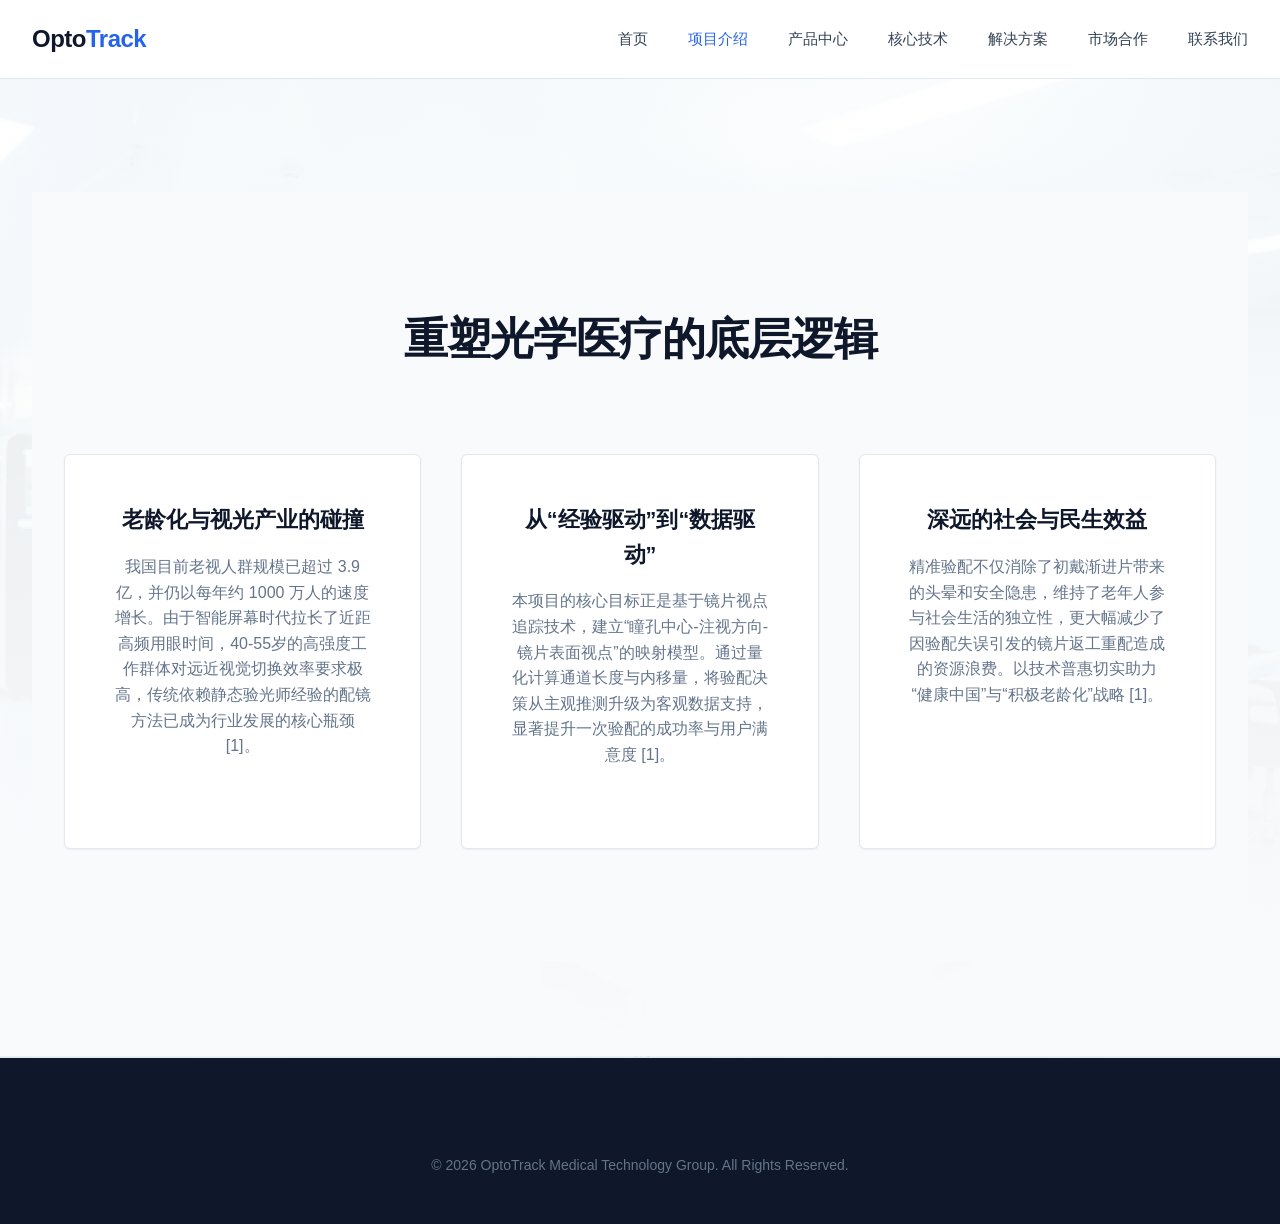
==== 1about.html @ 02848733 "Second Version" ====
<!DOCTYPE html>
<html lang="zh-CN">
<head>
    <meta charset="UTF-8">
    <meta name="viewport" content="width=device-width, initial-scale=1.0">
    <title>项目介绍 | OptoTrack 智能验配系统</title>
    <link rel="stylesheet" href="style.css">
</head>
<body>
    <header class="nav-header">
        <div class="nav-container">
            <a href="index.html" class="logo-brand">Opto<span>Track</span></a>
            <ul class="nav-menu">
                <li><a href="index.html">首页</a></li>
                <li><a href="1about.html" class="active">项目介绍</a></li>
                <li><a href="2product.html">产品中心</a></li>
                <li><a href="3tech.html">核心技术</a></li>
                <li><a href="4solu.html">解决方案</a></li>
                <li><a href="5market.html">市场合作</a></li>
                <li><a href="index.html#contact-footer">联系我们</a></li>
            </ul>
        </div>
    </header>

    <main>
        <section class="sub-page-hero" style="background-image: linear-gradient(rgba(255, 255, 255, 0.9), rgba(248, 250, 252, 1)), url('image/4.jpg');">
        
        <section class="section-wrapper alt-bg">
            <div class="section-header">
                <h2 class="section-title">重塑光学医疗的底层逻辑</h2>
            </div>
            <div class="grid-container">
                <div class="feature-card">
                    <h3 class="card-title">老龄化与视光产业的碰撞</h3>
                    <p class="card-desc">我国目前老视人群规模已超过 3.9 亿，并仍以每年约 1000 万人的速度增长。由于智能屏幕时代拉长了近距高频用眼时间，40-55岁的高强度工作群体对远近视觉切换效率要求极高，传统依赖静态验光师经验的配镜方法已成为行业发展的核心瓶颈 [1]。</p>
                </div>
                <div class="feature-card">
                    <h3 class="card-title">从“经验驱动”到“数据驱动”</h3>
                    <p class="card-desc">本项目的核心目标正是基于镜片视点追踪技术，建立“瞳孔中心-注视方向-镜片表面视点”的映射模型。通过量化计算通道长度与内移量，将验配决策从主观推测升级为客观数据支持，显著提升一次验配的成功率与用户满意度 [1]。</p>
                </div>
                <div class="feature-card">
                    <h3 class="card-title">深远的社会与民生效益</h3>
                    <p class="card-desc">精准验配不仅消除了初戴渐进片带来的头晕和安全隐患，维持了老年人参与社会生活的独立性，更大幅减少了因验配失误引发的镜片返工重配造成的资源浪费。以技术普惠切实助力“健康中国”与“积极老龄化”战略 [1]。</p>
                </div>
            </div>
        </section>
    </main>

    <footer class="footer-global">
        <div class="footer-bottom" style="border-top: none; padding-top:0;">&copy; 2026 OptoTrack Medical Technology Group. All Rights Reserved.</div>
    </footer>
    <script src="script.js"></script>
</body>
</html>
---- style.css ----
:root {
    --clr-primary: #0F172A; 
    --clr-accent: #2563EB; 
    --clr-accent-hover: #1D4ED8;
    --clr-text-main: #334155;
    --clr-text-muted: #64748B;
    --clr-bg-page: #F8FAFC;
    --clr-bg-surface: #FFFFFF;
    --clr-border: #E2E8F0;
    
    --font-stack: -apple-system, BlinkMacSystemFont, "Segoe UI", "PingFang SC", "Hiragino Sans GB", "Microsoft YaHei", sans-serif;
    
    --transition-fast: 0.25s cubic-bezier(0.4, 0, 0.2, 1);
    --shadow-sm: 0 1px 2px 0 rgba(15, 23, 42, 0.05);
    --shadow-md: 0 4px 6px -1px rgba(15, 23, 42, 0.1), 0 2px 4px -1px rgba(15, 23, 42, 0.06);
    --shadow-lg: 0 10px 15px -3px rgba(15, 23, 42, 0.1), 0 4px 6px -2px rgba(15, 23, 42, 0.05);
}

* {
    margin: 0;
    padding: 0;
    box-sizing: border-box;
}

body {
    font-family: var(--font-stack);
    color: var(--clr-text-main);
    background-color: var(--clr-bg-page);
    line-height: 1.6;
    -webkit-font-smoothing: antialiased;
    -moz-osx-font-smoothing: grayscale;
}

.nav-header {
    position: fixed;
    top: 0;
    left: 0;
    width: 100%;
    background-color: rgba(255, 255, 255, 0.95);
    backdrop-filter: blur(12px);
    border-bottom: 1px solid var(--clr-border);
    z-index: 1000;
    transition: all var(--transition-fast);
}

.nav-container {
    max-width: 1280px;
    margin: 0 auto;
    padding: 1.25rem 2rem;
    display: flex;
    justify-content: space-between;
    align-items: center;
    transition: padding var(--transition-fast);
}

.nav-header.scrolled.nav-container {
    padding: 0.75rem 2rem;
}

.logo-brand {
    font-size: 1.5rem;
    font-weight: 800;
    color: var(--clr-primary);
    text-decoration: none;
    letter-spacing: -0.5px;
}

.logo-brand span {
    color: var(--clr-accent);
}

.nav-menu {
    display: flex;
    gap: 2.5rem;
    list-style: none;
}

.nav-menu a {
    text-decoration: none;
    color: var(--clr-text-main);
    font-weight: 500;
    font-size: 0.95rem;
    transition: color var(--transition-fast);
}

.nav-menu a:hover,.nav-menu a.active {
    color: var(--clr-accent);
}

.search-btn {
    background: none;
    border: none;
    cursor: pointer;
    color: var(--clr-text-main);
    font-size: 1.2rem;
    transition: color var(--transition-fast);
}

.search-btn:hover {
    color: var(--clr-accent);
}

.hero-scrolly {
    min-height: 100vh;
    display: flex;
    align-items: center;
    justify-content: center;
    text-align: center;
    background-image: linear-gradient(rgba(255, 255, 255, 0.85), rgba(248, 250, 252, 0.95)), url('image/7.jpg');
    background-size: cover;
    background-position: center;
    background-attachment: fixed; /* 开启视差滚动效果 */
    position: relative;
    padding-top: 80px;
    overflow: hidden;
}

.hero-content {
    max-width: 800px;
    padding: 0 2rem;
    z-index: 2;
    animation: fadeUp 0.8s ease-out forwards;
}

.hero-tagline {
    font-size: 0.875rem;
    text-transform: uppercase;
    letter-spacing: 3px;
    color: var(--clr-accent);
    font-weight: 700;
    margin-bottom: 1.5rem;
    display: block;
}

.hero-title {
    font-size: 4rem;
    font-weight: 800;
    color: var(--clr-primary);
    margin-bottom: 1.5rem;
    line-height: 1.15;
    letter-spacing: -1.5px;
}

.hero-desc {
  text-align: center;
}

.hero-desc p {
  margin: 0 0 12px;
  line-height: 1.8;
}

.hero-desc p:last-child {
  margin-bottom: 0;
}

.hero-cta {
    display: inline-flex;
    align-items: center;
    justify-content: center;
    padding: 1rem 2.5rem;
    background-color: var(--clr-accent);
    color: #FFF;
    text-decoration: none;
    border-radius: 4px;
    font-weight: 600;
    font-size: 1.05rem;
    transition: background-color var(--transition-fast), transform var(--transition-fast);
    box-shadow: var(--shadow-md);
}

.hero-cta:hover {
    background-color: var(--clr-accent-hover);
    transform: translateY(-2px);
}

.sub-page-hero {
    padding: 12rem 2rem 6rem 2rem;
    text-align: center;
    border-bottom: 1px solid var(--clr-border);
    background-image: linear-gradient(rgba(255, 255, 255, 0.9), rgba(248, 250, 252, 1)), url('image/7.jpg');
    background-size: cover;
    background-position: center;
}

.trust-bar {
    background-color: var(--clr-bg-surface);
    padding: 3.5rem 0;
    border-bottom: 1px solid var(--clr-border);
}

.trust-container {
    max-width: 1280px;
    margin: 0 auto;
    display: flex;
    justify-content: space-between;
    align-items: center;
    flex-wrap: wrap;
    padding: 0 2rem;
}

.trust-item {
    text-align: center;
    flex: 1;
    min-width: 200px;
    padding: 1rem;
    position: relative;
}

.trust-item:not(:last-child)::after {
    content: '';
    position: absolute;
    right: 0;
    top: 20%;
    height: 60%;
    width: 1px;
    background-color: var(--clr-border);
}

.trust-metric {
    font-size: 2.5rem;
    font-weight: 800;
    color: var(--clr-primary);
    display: block;
    line-height: 1;
    margin-bottom: 0.5rem;
}

.trust-label {
    font-size: 0.875rem;
    color: var(--clr-text-muted);
    font-weight: 500;
    letter-spacing: 0.5px;
}

.section-wrapper {
    padding: 7rem 2rem;
    background-color: var(--clr-bg-surface);
}

.section-wrapper.alt-bg {
    background-color: var(--clr-bg-page);
}

.section-header {
    text-align: center;
    max-width: 760px;
    margin: 0 auto 5rem auto;
}

.section-title {
    font-size: 2.75rem;
    font-weight: 800;
    color: var(--clr-primary);
    margin-bottom: 1rem;
    letter-spacing: -1px;
}

.section-subtitle {
    font-size: 1.25rem;
    color: var(--clr-text-muted);
}

.grid-container {
    max-width: 1280px;
    margin: 0 auto;
    display: grid;
    grid-template-columns: repeat(auto-fit, minmax(320px, 1fr));
    gap: 2.5rem;
}

.feature-card {
    background: var(--clr-bg-surface);
    padding: 3rem;
    border-radius: 6px;
    box-shadow: var(--shadow-sm);
    border: 1px solid var(--clr-border);
    transition: transform var(--transition-fast), box-shadow var(--transition-fast);
    display: flex;
    flex-direction: column;
}

.feature-card:hover {
    transform: translateY(-8px);
    box-shadow: var(--shadow-lg);
    border-color: #CBD5E1;
}

.card-icon {
    font-size: 2.5rem;
    margin-bottom: 2rem;
}

.card-title {
    font-size: 1.35rem;
    font-weight: 700;
    color: var(--clr-primary);
    margin-bottom: 1rem;
}

.card-desc {
    color: var(--clr-text-muted);
    margin-bottom: 2rem;
    flex-grow: 1;
}

.card-link {
    color: var(--clr-accent);
    text-decoration: none;
    font-weight: 600;
    cursor: pointer;
    display: inline-flex;
    align-items: center;
    font-size: 0.95rem;
    transition: color var(--transition-fast);
}

.card-link:hover {
    color: var(--clr-accent-hover);
}

.card-link::after {
    content: '→';
    margin-left: 0.5rem;
    transition: transform var(--transition-fast);
}

.card-link:hover::after {
    transform: translateX(4px);
}

.modal-overlay {
    position: fixed;
    top: 0;
    left: 0;
    width: 100%;
    height: 100%;
    background-color: rgba(15, 23, 42, 0.6);
    backdrop-filter: blur(8px);
    display: flex;
    justify-content: center;
    align-items: center;
    z-index: 2000;
    opacity: 0;
    visibility: hidden;
    transition: opacity var(--transition-fast), visibility var(--transition-fast);
}

.modal-overlay.active {
    opacity: 1;
    visibility: visible;
}

.modal-content {
    background-color: var(--clr-bg-surface);
    width: 90%;
    max-width: 720px;
    max-height: 85vh;
    border-radius: 8px;
    padding: 3.5rem;
    position: relative;
    overflow-y: auto;
    transform: translateY(30px);
    transition: transform 0.4s cubic-bezier(0.16, 1, 0.3, 1);
    box-shadow: 0 25px 50px -12px rgba(0, 0, 0, 0.25);
}

.modal-overlay.active.modal-content {
    transform: translateY(0);
}

.modal-close {
    position: absolute;
    top: 1.5rem;
    right: 1.5rem;
    width: 40px;
    height: 40px;
    background: var(--clr-bg-page);
    border: none;
    border-radius: 50%;
    font-size: 1.5rem;
    color: var(--clr-text-muted);
    cursor: pointer;
    display: flex;
    align-items: center;
    justify-content: center;
    transition: all var(--transition-fast);
}

.modal-close:hover {
    background: #F1F5F9;
    color: var(--clr-primary);
    transform: rotate(90deg);
}

.modal-body h3 {
    font-size: 2rem;
    font-weight: 800;
    color: var(--clr-primary);
    margin-bottom: 2rem;
    letter-spacing: -0.5px;
}

.modal-body p {
    margin-bottom: 1.25rem;
    color: var(--clr-text-main);
    font-size: 1.1rem;
}

.modal-body ul {
    margin-left: 1.5rem;
    margin-bottom: 1.5rem;
}

.modal-body li {
    margin-bottom: 0.75rem;
    color: var(--clr-text-main);
}

.footer-global {
    background-color: var(--clr-primary);
    color: #FFFFFF;
    padding: 6rem 2rem 3rem 2rem;
}

.footer-container {
    max-width: 1280px;
    margin: 0 auto;
    display: grid;
    grid-template-columns: 2fr 1fr 1fr 1.5fr;
    gap: 4rem;
    margin-bottom: 4rem;
}

.footer-col h4 {
    font-size: 1.1rem;
    font-weight: 600;
    margin-bottom: 2rem;
    color: #F8FAFC;
    letter-spacing: 0.5px;
}

.footer-col ul {
    list-style: none;
}

.footer-col ul li {
    margin-bottom: 1rem;
}

.footer-col ul a {
    color: #94A3B8;
    text-decoration: none;
    transition: color var(--transition-fast);
}

.footer-col ul a:hover {
    color: #FFFFFF;
}

.footer-bottom {
    max-width: 1280px;
    margin: 0 auto;
    padding-top: 2.5rem;
    border-top: 1px solid rgba(255, 255, 255, 0.1);
    text-align: center;
    color: #64748B;
    font-size: 0.875rem;
}

@media (max-width: 1024px) {
  .hero-title { font-size: 3.25rem; }
  .footer-container { grid-template-columns: repeat(2, 1fr); }
  .trust-item:not(:last-child)::after { display: none; }
}

@media (max-width: 768px) {
  .nav-menu { display: none; }
  .hero-title { font-size: 2.5rem; }
  .hero-desc {
  text-align: center;
}

  .hero-desc p {
  margin: 0 0 12px;
  line-height: 1.8;
}

  .hero-desc p:last-child {
  margin-bottom: 0;
}
  .section-title { font-size: 2.25rem; }
  .section-wrapper { padding: 4rem 2rem; }
  .modal-content { padding: 2.5rem 1.5rem; }
  .footer-container { grid-template-columns: 1fr; gap: 2.5rem; }
}

@keyframes fadeUp {
    from { opacity: 0; transform: translateY(20px); }
    to { opacity: 1; transform: translateY(0); }
}
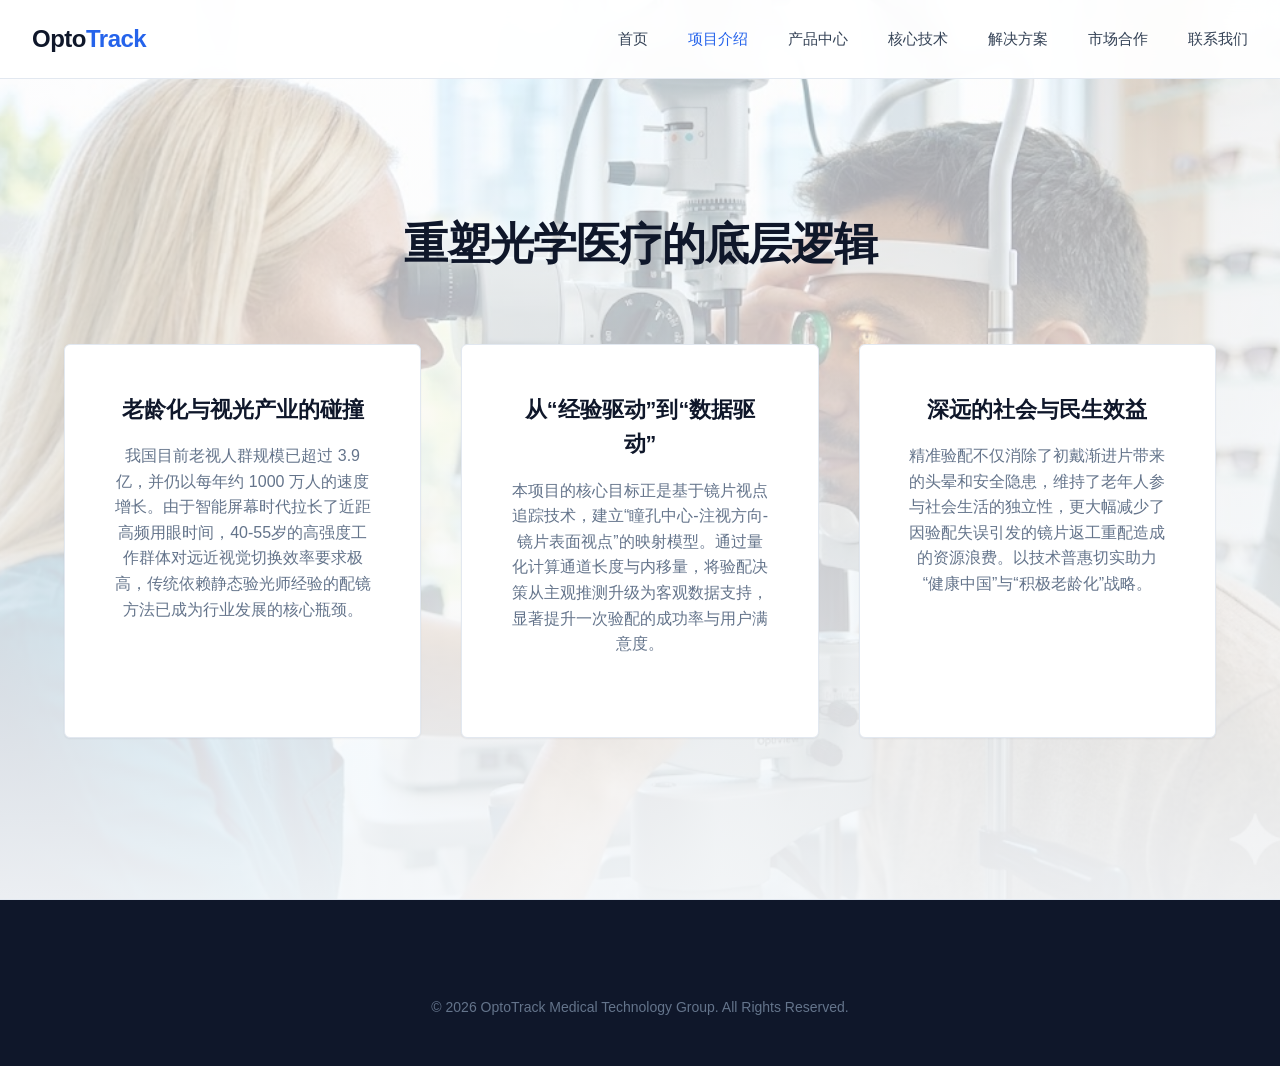
==== commit c87e90d9: "v2.0.1" ====
--- a/1about.html
+++ b/1about.html
@@ -23,26 +23,42 @@
     </header>
 
     <main>
-        <section class="sub-page-hero" style="background-image: linear-gradient(rgba(255, 255, 255, 0.9), rgba(248, 250, 252, 1)), url('image/4.jpg');">
+        <section class="sub-page-hero" style="
+            background-image: linear-gradient(rgba(255, 255, 255, 0.6), rgba(248, 250, 252, 0.95)), url('image/11.jpg');
+            background-size: cover;
+            background-position: center;
+            background-repeat: no-repeat;
+            min-height: 100vh;        
+            display: flex;             
+            flex-direction: column;    
+            justify-content: center;   
+            align-items: center;       
+            padding-top: 80px;         
+            padding-bottom: 2rem;
+            box-sizing: border-box;
+        ">
         
-        <section class="section-wrapper alt-bg">
-            <div class="section-header">
-                <h2 class="section-title">重塑光学医疗的底层逻辑</h2>
-            </div>
-            <div class="grid-container">
-                <div class="feature-card">
-                    <h3 class="card-title">老龄化与视光产业的碰撞</h3>
-                    <p class="card-desc">我国目前老视人群规模已超过 3.9 亿，并仍以每年约 1000 万人的速度增长。由于智能屏幕时代拉长了近距高频用眼时间，40-55岁的高强度工作群体对远近视觉切换效率要求极高，传统依赖静态验光师经验的配镜方法已成为行业发展的核心瓶颈 [1]。</p>
+            <div class="section-wrapper" style="background: transparent; padding: 0; width: 100%; max-width: 1280px;">
+                <div class="section-header" style="margin-bottom: 4rem;">
+                    <h2 class="section-title" style="text-align: center;">重塑光学医疗的底层逻辑</h2>
                 </div>
-                <div class="feature-card">
-                    <h3 class="card-title">从“经验驱动”到“数据驱动”</h3>
-                    <p class="card-desc">本项目的核心目标正是基于镜片视点追踪技术，建立“瞳孔中心-注视方向-镜片表面视点”的映射模型。通过量化计算通道长度与内移量，将验配决策从主观推测升级为客观数据支持，显著提升一次验配的成功率与用户满意度 [1]。</p>
-                </div>
-                <div class="feature-card">
-                    <h3 class="card-title">深远的社会与民生效益</h3>
-                    <p class="card-desc">精准验配不仅消除了初戴渐进片带来的头晕和安全隐患，维持了老年人参与社会生活的独立性，更大幅减少了因验配失误引发的镜片返工重配造成的资源浪费。以技术普惠切实助力“健康中国”与“积极老龄化”战略 [1]。</p>
+                
+                <div class="grid-container" style="padding: 0 2rem;">
+                    <div class="feature-card">
+                        <h3 class="card-title">老龄化与视光产业的碰撞</h3>
+                        <p class="card-desc">我国目前老视人群规模已超过 3.9 亿，并仍以每年约 1000 万人的速度增长。由于智能屏幕时代拉长了近距高频用眼时间，40-55岁的高强度工作群体对远近视觉切换效率要求极高，传统依赖静态验光师经验的配镜方法已成为行业发展的核心瓶颈。</p>
+                    </div>
+                    <div class="feature-card">
+                        <h3 class="card-title">从“经验驱动”到“数据驱动”</h3>
+                        <p class="card-desc">本项目的核心目标正是基于镜片视点追踪技术，建立“瞳孔中心-注视方向-镜片表面视点”的映射模型。通过量化计算通道长度与内移量，将验配决策从主观推测升级为客观数据支持，显著提升一次验配的成功率与用户满意度。</p>
+                    </div>
+                    <div class="feature-card">
+                        <h3 class="card-title">深远的社会与民生效益</h3>
+                        <p class="card-desc">精准验配不仅消除了初戴渐进片带来的头晕和安全隐患，维持了老年人参与社会生活的独立性，更大幅减少了因验配失误引发的镜片返工重配造成的资源浪费。以技术普惠切实助力“健康中国”与“积极老龄化”战略。</p>
+                    </div>
                 </div>
             </div>
+            
         </section>
     </main>
 
--- a/style.css
+++ b/style.css
@@ -106,7 +106,7 @@
     align-items: center;
     justify-content: center;
     text-align: center;
-    background-image: linear-gradient(rgba(255, 255, 255, 0.85), rgba(248, 250, 252, 0.95)), url('image/7.jpg');
+    background-image: linear-gradient(rgba(255, 255, 255, 0.85), rgba(248, 250, 252, 0.95)), url('image/11.jpg');
     background-size: cover;
     background-position: center;
     background-attachment: fixed; /* 开启视差滚动效果 */
@@ -468,6 +468,50 @@
     font-size: 0.875rem;
 }
 
+.back-to-top {
+    position: fixed;
+    bottom: 2rem;
+    right: 2rem;
+    width: 3.5rem;
+    height: 3.5rem;
+    background-color: var(--clr-accent);
+    color: #FFFFFF;
+    border: none;
+    border-radius: 50%;
+    display: flex;
+    align-items: center;
+    justify-content: center;
+    cursor: pointer;
+    box-shadow: var(--shadow-md);
+    opacity: 0;
+    visibility: hidden;
+    transform: translateY(20px);
+    transition: all var(--transition-fast);
+    z-index: 999; 
+}
+
+.back-to-top.show {
+    opacity: 1;
+    visibility: visible;
+    transform: translateY(0);
+}
+
+.back-to-top:hover {
+    background-color: var(--clr-accent-hover);
+    transform: translateY(-5px);
+    box-shadow: var(--shadow-lg);
+}
+
+@media (max-width: 768px) {
+    .back-to-top {
+        bottom: 1.5rem;
+        right: 1.5rem;
+        width: 3rem;
+        height: 3rem;
+    }
+}
+
+
 @media (max-width: 1024px) {
   .hero-title { font-size: 3.25rem; }
   .footer-container { grid-template-columns: repeat(2, 1fr); }
